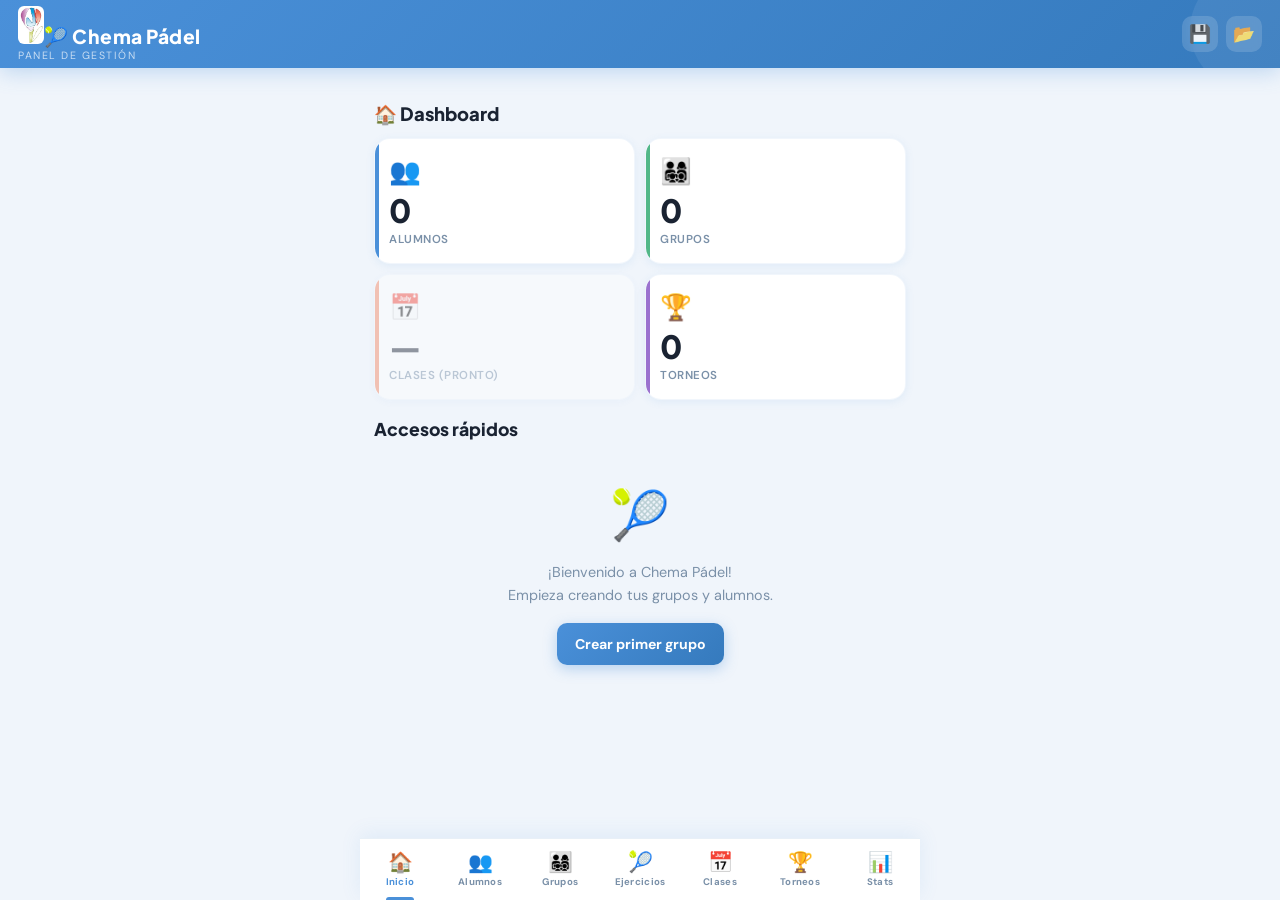
==== index.html @ 7e99d6b7 "Add files via upload" ====
<!DOCTYPE html>
<html lang="es">
<head>
  <meta charset="UTF-8" />
  <meta name="viewport" content="width=device-width, initial-scale=1.0" />
  <title>🎾 Chema Pádel</title>
  <link rel="stylesheet" href="css/styles.css" />
  <!-- PWA -->
  <link rel="manifest" href="manifest.json" />
  <meta name="theme-color" content="#0f1923" />
  <meta name="apple-mobile-web-app-capable" content="yes" />
  <meta name="apple-mobile-web-app-status-bar-style" content="black-translucent" />
  <meta name="apple-mobile-web-app-title" content="Chema Pádel" />
  <link rel="apple-touch-icon" href="icons/apple-touch-icon.png" />
  <link rel="icon" type="image/png" sizes="32x32" href="favicon.ico" />
</head>
<body>

  <!-- ── Header ── -->
  <header class="app-header">
    <div class="header-logo">
      <div>
        <img src="icons/logo.jpg" alt="Logo" style="height:38px;width:auto;object-fit:contain;border-radius:6px;" /><span class="logo-text">🎾 Chema Pádel</span>
        <span class="logo-sub">Panel de gestión</span>
      </div>
    </div>
    <div class="header-actions">
      <button class="btn-icon" title="Exportar datos" onclick="exportarDatos()" id="btnExportar">💾</button>
      <label class="btn-icon" title="Importar datos" style="cursor:pointer;">
        📂
        <input type="file" accept=".json" style="display:none" onchange="onImportar(event)" />
      </label>
    </div>
  </header>

  <!-- ── Contenido principal ── -->
  <main class="page-wrapper">

    <div class="section-header">
      <h2 class="section-title">🏠 Dashboard</h2>
    </div>

    <!-- Tarjetas de resumen rápido -->
    <div class="stats-grid" id="statsGrid">
      <a href="modules/alumnos.html" class="stat-card">
        <span class="stat-icon">👥</span>
        <span class="stat-value" id="numAlumnos">0</span>
        <span class="stat-label">Alumnos</span>
      </a>
      <a href="modules/grupos.html" class="stat-card">
        <span class="stat-icon">👨‍👩‍👧‍👦</span>
        <span class="stat-value" id="numGrupos">0</span>
        <span class="stat-label">Grupos</span>
      </a>
      <a href="modules/alumnos.html" class="stat-card" style="opacity:.45;pointer-events:none;">
        <span class="stat-icon">📅</span>
        <span class="stat-value">—</span>
        <span class="stat-label">Clases (pronto)</span>
      </a>
      <a href="modules/torneos.html" class="stat-card">
        <span class="stat-icon">🏆</span>
        <span class="stat-value" id="numTorneos">0</span>
        <span class="stat-label">Torneos</span>
      </a>
    </div>

    <!-- Accesos rápidos -->
    <div class="section-header" style="margin-top:8px;">
      <h2 class="section-title" style="font-size:1.1rem;">Accesos rápidos</h2>
    </div>

    <div style="display:flex;flex-direction:column;gap:10px;" id="accessList">
      <!-- Se rellena con JS -->
    </div>

  </main>

  <!-- ── Bottom Navigation ── -->
  <nav class="bottom-nav">
    <a class="nav-item active" href="index.html"><span class="nav-icon">🏠</span><span class="nav-label">Inicio</span></a>
    <a class="nav-item" href="modules/alumnos.html"><span class="nav-icon">👥</span><span class="nav-label">Alumnos</span></a>
    <a class="nav-item" href="modules/grupos.html"><span class="nav-icon">👨‍👩‍👧‍👦</span><span class="nav-label">Grupos</span></a>
    <a class="nav-item" href="modules/ejercicios.html"><span class="nav-icon">🎾</span><span class="nav-label">Ejercicios</span></a>
    <a class="nav-item" href="modules/clases.html"><span class="nav-icon">📅</span><span class="nav-label">Clases</span></a>
    <a class="nav-item" href="modules/torneos.html"><span class="nav-icon">🏆</span><span class="nav-label">Torneos</span></a>
    <a class="nav-item" href="modules/estadisticas.html"><span class="nav-icon">📊</span><span class="nav-label">Stats</span></a>
  </nav>

  <!-- Toast -->
  <div id="toast"></div>

  <script src="data/store.js"></script>
  <script>
    // ── Cargar datos del dashboard ────────────────────────────
    function renderDashboard() {
      const db = loadDB();
      document.getElementById('numAlumnos').textContent = db.alumnos.length;
      const ejEl = document.getElementById('numEjercicios');
      const clEl = document.getElementById('numClases');
      if (clEl) clEl.textContent = (db.clases || []).length;
      const torEl = document.getElementById('numTorneos');
      if (torEl) torEl.textContent = (db.torneos || []).length;
      if (ejEl) ejEl.textContent = (db.ejercicios || []).length;
      document.getElementById('numGrupos').textContent  = db.grupos.length;

      // Accesos rápidos con últimos alumnos/grupos
      const accessList = document.getElementById('accessList');

      let html = '';

      // Últimos 3 grupos activos
      if (db.grupos.length > 0) {
        const grupos = [...db.grupos].reverse().slice(0, 3);
        grupos.forEach(g => {
          const nAlumnos = g.alumnos.length;
          html += `
            <a href="modules/grupos.html" class="stat-card" style="flex-direction:row;align-items:center;gap:12px;padding:14px 16px;">
              <span style="font-size:1.6rem;">👨‍👩‍👧‍👦</span>
              <div style="flex:1">
                <div style="font-weight:700;font-size:.92rem;">${escHtml(g.nombre)}</div>
                <div style="font-size:.75rem;color:var(--gris-3);">${g.nivel} · Pista ${g.pista} · ${nAlumnos} alumno${nAlumnos !== 1 ? 's' : ''}</div>
              </div>
              <span style="color:var(--gris-4);font-size:.9rem;">›</span>
            </a>`;
        });
      } else {
        html = `<div class="empty-state" style="padding:32px;">
          <div class="empty-icon">🎾</div>
          <p>¡Bienvenido a Chema Pádel!<br>Empieza creando tus grupos y alumnos.</p>
          <a href="modules/grupos.html" class="btn btn-primary" style="margin-top:16px;display:inline-flex;">Crear primer grupo</a>
        </div>`;
      }

      accessList.innerHTML = html;
    }

    // ── Importar datos ────────────────────────────────────────
    function onImportar(e) {
      const file = e.target.files[0];
      if (!file) return;
      const reader = new FileReader();
      reader.onload = ev => {
        if (importarDatos(ev.target.result)) {
          showToast('✅ Datos importados correctamente', 'toast-success');
          renderDashboard();
        } else {
          showToast('❌ Error al importar el archivo', 'toast-error');
        }
      };
      reader.readAsText(file);
      e.target.value = '';
    }

    // ── Toast ─────────────────────────────────────────────────
    const toastEl = document.getElementById('toast');
    let toastT;
    function showToast(msg, tipo = 'toast-success') {
      clearTimeout(toastT);
      toastEl.textContent = msg;
      toastEl.className = `show ${tipo}`;
      toastT = setTimeout(() => { toastEl.className = ''; }, 2800);
    }

    renderDashboard();
  </script>

</body>
</html>
---- css/styles.css ----
/* ============================================================
   CHEMA PÁDEL – styles.css  v3.0
   Diseño pastel azul/verde suave. Mobile-first.
   ============================================================ */

@import url('https://fonts.googleapis.com/css2?family=Plus+Jakarta+Sans:wght@400;500;600;700;800&family=DM+Sans:ital,wght@0,400;0,500;0,600;0,700;1,400&display=swap');

/* ── Variables ─────────────────────────────────────────────── */
:root {
  /* Paleta principal */
  --azul:          #4A90D9;
  --azul-dark:     #357ABD;
  --azul-suave:    #EBF4FF;
  --azul-medio:    #C5DDF7;
  --verde:         #52B788;
  --verde-dark:    #3d9970;
  --verde-suave:   #EDFBF3;
  --verde-medio:   #B7E4C7;

  /* Grises/neutros */
  --negro:         #1a2332;
  --gris-1:        #1a2332;
  --gris-2:        #3d4f63;
  --gris-3:        #7a90a8;
  --gris-4:        #b8cad8;
  --gris-5:        #e8f0f7;
  --fondo:         #f0f5fb;
  --blanco:        #ffffff;

  /* Semáforo */
  --rojo:          #e05c5c;
  --rojo-light:    #fdeaea;
  --amarillo:      #f0a500;
  --amarillo-l:    #fff8e6;
  --naranja:       #F4845F;
  --morado:        #9B72CF;

  /* Sombras */
  --sombra-sm:  0 2px 8px rgba(74,144,217,0.10);
  --sombra:     0 4px 20px rgba(74,144,217,0.14);
  --sombra-lg:  0 8px 32px rgba(74,144,217,0.20);
  --sombra-azul:0 4px 14px rgba(74,144,217,0.35);
  --sombra-verde:0 4px 14px rgba(82,183,136,0.35);

  /* Layout */
  --radio:    16px;
  --radio-sm: 10px;
  --radio-xs: 6px;
  --trans:    0.18s ease;
  --header-h: 68px;
  --nav-h:    62px;
}

/* ── Reset ─────────────────────────────────────────────────── */
*, *::before, *::after { box-sizing: border-box; margin: 0; padding: 0; }
html { scroll-behavior: smooth; }
body {
  font-family: 'DM Sans', sans-serif;
  background: var(--fondo);
  color: var(--negro);
  min-height: 100vh;
  -webkit-font-smoothing: antialiased;
}

::-webkit-scrollbar { width: 4px; }
::-webkit-scrollbar-track { background: transparent; }
::-webkit-scrollbar-thumb { background: var(--azul-medio); border-radius: 10px; }

/* ── Layout ─────────────────────────────────────────────────── */
.page-wrapper {
  max-width: 560px;
  margin: 0 auto;
  padding: 16px 14px calc(var(--nav-h) + 24px);
}

/* ── Header ─────────────────────────────────────────────────── */
.app-header {
  height: var(--header-h);
  background: linear-gradient(135deg, var(--azul) 0%, var(--azul-dark) 100%);
  display: flex;
  align-items: center;
  justify-content: space-between;
  padding: 0 18px;
  position: sticky;
  top: 0;
  z-index: 200;
  box-shadow: 0 4px 20px rgba(74,144,217,0.30);
  overflow: hidden;
}

.app-header::before {
  content: '';
  position: absolute;
  top: -30px; right: -30px;
  width: 120px; height: 120px;
  background: rgba(255,255,255,0.07);
  border-radius: 50%;
  pointer-events: none;
}

.header-logo {
  display: flex;
  align-items: center;
  gap: 10px;
  text-decoration: none;
}

.logo-text {
  font-family: 'Plus Jakarta Sans', sans-serif;
  font-size: 1.2rem;
  font-weight: 800;
  letter-spacing: 0.5px;
  color: var(--blanco);
  line-height: 1;
}

.logo-sub {
  font-size: 0.66rem;
  color: rgba(255,255,255,0.7);
  letter-spacing: 1.5px;
  text-transform: uppercase;
  display: block;
  line-height: 1;
  margin-top: 2px;
}

.header-actions { display: flex; gap: 8px; }

.btn-icon {
  background: rgba(255,255,255,0.15);
  border: none;
  color: rgba(255,255,255,0.9);
  width: 36px; height: 36px;
  border-radius: var(--radio-sm);
  display: flex; align-items: center; justify-content: center;
  cursor: pointer;
  transition: background var(--trans);
  font-size: 1.1rem;
  backdrop-filter: blur(4px);
}
.btn-icon:hover { background: rgba(255,255,255,0.25); }

/* ── Bottom nav ─────────────────────────────────────────────── */
.bottom-nav {
  position: fixed;
  bottom: 0; left: 0; right: 0;
  height: var(--nav-h);
  background: var(--blanco);
  display: flex;
  align-items: stretch;
  justify-content: space-around;
  z-index: 200;
  border-top: 1px solid var(--gris-5);
  box-shadow: 0 -4px 20px rgba(74,144,217,0.10);
  max-width: 560px;
  margin: 0 auto;
}

.nav-item {
  flex: 1;
  display: flex; flex-direction: column;
  align-items: center; justify-content: center;
  gap: 3px;
  text-decoration: none;
  color: var(--gris-3);
  transition: color var(--trans);
  padding: 6px 4px;
  cursor: pointer;
  border: none; background: none;
  font-family: inherit;
  position: relative;
}

.nav-item.active { color: var(--azul); }
.nav-item.active::after {
  content: '';
  position: absolute;
  bottom: 0; left: 50%;
  transform: translateX(-50%);
  width: 28px; height: 3px;
  background: var(--azul);
  border-radius: 3px 3px 0 0;
}

.nav-icon  { font-size: 1.25rem; line-height: 1; }
.nav-label { font-size: 0.60rem; font-weight: 700; letter-spacing: 0.3px; }

/* ── Título de sección ──────────────────────────────────────── */
.section-header {
  display: flex; align-items: center; justify-content: space-between;
  margin: 18px 0 12px;
}

.section-title {
  font-family: 'Plus Jakarta Sans', sans-serif;
  font-size: 1.15rem; font-weight: 800;
  color: var(--negro);
  display: flex; align-items: center; gap: 8px;
}

.section-count {
  font-size: 0.76rem; font-weight: 700;
  color: var(--azul);
  background: var(--azul-suave);
  padding: 4px 12px;
  border-radius: 20px;
}

/* ── Buscador ───────────────────────────────────────────────── */
.search-bar {
  position: relative;
  margin-bottom: 12px;
}

.search-bar input {
  width: 100%;
  padding: 11px 14px 11px 40px;
  border: 2px solid transparent;
  border-radius: var(--radio-sm);
  background: var(--blanco);
  font-family: inherit; font-size: 0.9rem;
  color: var(--negro);
  box-shadow: var(--sombra-sm);
  transition: border-color var(--trans), box-shadow var(--trans);
  outline: none;
}
.search-bar input:focus {
  border-color: var(--azul);
  box-shadow: 0 0 0 4px rgba(74,144,217,0.12);
}

.search-icon {
  position: absolute; left: 13px; top: 50%;
  transform: translateY(-50%);
  color: var(--gris-3); font-size: 1rem;
  pointer-events: none;
}

/* ── Filter chips ────────────────────────────────────────────── */
.filter-bar {
  display: flex; gap: 7px;
  flex-wrap: wrap; margin-bottom: 12px;
}

.filter-chip {
  padding: 7px 15px;
  border-radius: 20px;
  border: 2px solid var(--gris-5);
  background: var(--blanco);
  font-family: inherit; font-size: 0.78rem; font-weight: 700;
  color: var(--gris-3); cursor: pointer;
  transition: all var(--trans);
  box-shadow: var(--sombra-sm);
}
.filter-chip.active {
  background: var(--azul); border-color: var(--azul);
  color: var(--blanco);
  box-shadow: var(--sombra-azul);
}
.filter-chip:hover:not(.active) { border-color: var(--azul-medio); color: var(--azul); }

/* ── FAB ─────────────────────────────────────────────────────── */
.fab {
  position: fixed;
  bottom: calc(var(--nav-h) + 14px);
  right: max(14px, calc(50vw - 280px + 14px));
  width: 52px; height: 52px;
  border-radius: 16px;
  background: linear-gradient(135deg, var(--azul), var(--azul-dark));
  color: var(--blanco); border: none;
  font-size: 1.6rem;
  display: flex; align-items: center; justify-content: center;
  box-shadow: var(--sombra-azul);
  cursor: pointer; z-index: 150;
  transition: transform var(--trans), box-shadow var(--trans);
  line-height: 1;
}
.fab:hover  { transform: scale(1.07); box-shadow: 0 6px 20px rgba(74,144,217,0.50); }
.fab:active { transform: scale(0.95); }

/* ── Modal ───────────────────────────────────────────────────── */
.modal-overlay {
  position: fixed; inset: 0;
  background: rgba(26,35,50,0.55);
  backdrop-filter: blur(4px);
  z-index: 500;
  display: flex; align-items: flex-end; justify-content: center;
  opacity: 0; pointer-events: none;
  transition: opacity 0.25s ease;
}
.modal-overlay.open { opacity: 1; pointer-events: all; }

.modal-sheet {
  background: var(--blanco);
  border-radius: var(--radio) var(--radio) 0 0;
  width: 100%; max-width: 560px;
  max-height: 92vh; overflow-y: auto;
  padding: 20px 18px 36px;
  transform: translateY(100%);
  transition: transform 0.3s cubic-bezier(.4,0,.2,1);
}
.modal-overlay.open .modal-sheet { transform: translateY(0); }

.modal-handle {
  width: 36px; height: 4px;
  background: var(--gris-4); border-radius: 2px;
  margin: 0 auto 18px;
}

.modal-title {
  font-family: 'Plus Jakarta Sans', sans-serif;
  font-size: 1.2rem; font-weight: 800;
  margin-bottom: 18px; color: var(--negro);
}

/* ── Formularios ─────────────────────────────────────────────── */
.form-group { margin-bottom: 13px; }

.form-group label {
  display: block; font-size: 0.72rem; font-weight: 700;
  text-transform: uppercase; letter-spacing: 0.8px;
  color: var(--gris-3); margin-bottom: 5px;
}

.form-group input,
.form-group select,
.form-group textarea {
  width: 100%; padding: 11px 13px;
  border: 2px solid var(--gris-5);
  border-radius: var(--radio-sm);
  font-family: inherit; font-size: 0.9rem;
  color: var(--negro); background: var(--fondo);
  outline: none;
  transition: border-color var(--trans), background var(--trans), box-shadow var(--trans);
}
.form-group input:focus,
.form-group select:focus,
.form-group textarea:focus {
  border-color: var(--azul);
  background: var(--blanco);
  box-shadow: 0 0 0 4px rgba(74,144,217,0.10);
}

.form-row { display: grid; grid-template-columns: 1fr 1fr; gap: 12px; }
.form-actions { display: flex; gap: 10px; margin-top: 20px; }

/* ── Botones ─────────────────────────────────────────────────── */
.btn {
  display: inline-flex; align-items: center; justify-content: center;
  gap: 7px; padding: 12px 18px;
  border-radius: var(--radio-sm);
  font-family: inherit; font-size: 0.88rem; font-weight: 700;
  cursor: pointer; border: none;
  transition: all var(--trans);
  text-decoration: none; white-space: nowrap; flex-shrink: 0;
}
.btn:active { transform: scale(0.97); }

.btn-primary {
  background: linear-gradient(135deg, var(--azul), var(--azul-dark));
  color: var(--blanco); flex: 1;
  box-shadow: var(--sombra-azul);
}
.btn-primary:hover { box-shadow: 0 6px 20px rgba(74,144,217,0.45); }

.btn-secondary {
  background: var(--fondo); color: var(--gris-2);
  flex: 0 0 auto;
  border: 2px solid var(--gris-5);
}
.btn-secondary:hover { background: var(--azul-suave); color: var(--azul); border-color: var(--azul-medio); }

.btn-verde {
  background: linear-gradient(135deg, var(--verde), var(--verde-dark));
  color: var(--blanco);
  box-shadow: var(--sombra-verde);
}

.btn-danger-ghost {
  background: var(--rojo-light); color: var(--rojo);
}
.btn-danger-ghost:hover { background: var(--rojo); color: var(--blanco); }

.btn-sm { padding: 7px 13px; font-size: 0.8rem; border-radius: 8px; }

/* ── Cards de items ─────────────────────────────────────────── */
.items-list { display: flex; flex-direction: column; gap: 8px; }

.item-card {
  background: var(--blanco);
  border-radius: var(--radio);
  box-shadow: var(--sombra-sm);
  overflow: hidden;
  border: 2px solid transparent;
  transition: border-color var(--trans), box-shadow var(--trans);
  animation: fadeUp 0.2s ease both;
}
.item-card.expanded {
  border-color: var(--azul);
  box-shadow: var(--sombra);
}

@keyframes fadeUp {
  from { opacity: 0; transform: translateY(8px); }
  to   { opacity: 1; transform: translateY(0); }
}
@keyframes fadeIn {
  from { opacity: 0; }
  to   { opacity: 1; }
}

.card-compact {
  display: flex; align-items: center; gap: 12px;
  padding: 12px 14px; cursor: pointer; user-select: none;
}
.card-compact:active { background: var(--fondo); }

/* Avatar */
.avatar {
  width: 42px; height: 42px; border-radius: 12px;
  display: flex; align-items: center; justify-content: center;
  font-family: 'Plus Jakarta Sans', sans-serif;
  font-weight: 800; font-size: 0.88rem;
  flex-shrink: 0; letter-spacing: 0.5px;
}
.avatar-emoji { font-size: 1.4rem; background: var(--fondo); border-radius: 12px; }

.card-info { flex: 1; min-width: 0; }

.card-name {
  font-family: 'Plus Jakarta Sans', sans-serif;
  font-weight: 700; font-size: 0.93rem;
  white-space: nowrap; overflow: hidden; text-overflow: ellipsis;
}

.card-meta {
  font-size: 0.74rem; color: var(--gris-3);
  margin-top: 3px;
  display: flex; align-items: center; gap: 6px; flex-wrap: wrap;
}

.chevron {
  color: var(--gris-4); font-size: 0.85rem;
  transition: transform 0.2s ease, color 0.2s ease;
  flex-shrink: 0;
}
.item-card.expanded .chevron { transform: rotate(180deg); color: var(--azul); }

.card-expanded {
  display: none;
  padding: 0 14px 16px;
  border-top: 1px solid var(--gris-5);
  animation: fadeIn 0.15s ease;
}
.item-card.expanded .card-expanded { display: block; }

.card-fields {
  display: grid; grid-template-columns: 1fr 1fr;
  gap: 10px 16px; padding: 14px 0 12px;
}
.field-item  { display: flex; flex-direction: column; gap: 2px; }
.field-label {
  font-size: 0.68rem; font-weight: 700;
  text-transform: uppercase; letter-spacing: 0.6px; color: var(--gris-3);
}
.field-value { font-size: 0.88rem; color: var(--negro); font-weight: 500; }

.card-actions {
  display: flex; gap: 8px;
  padding-top: 10px; border-top: 1px solid var(--gris-5);
}

/* ── Sub-lista alumnos en grupo ─────────────────────────────── */
.alumnos-sublist {
  background: var(--fondo); border-radius: var(--radio-sm);
  padding: 10px 12px; margin: 10px 0;
  border: 1px solid var(--gris-5);
}
.alumnos-sublist-title {
  font-size: 0.70rem; font-weight: 700;
  text-transform: uppercase; letter-spacing: 0.7px;
  color: var(--gris-3); margin-bottom: 8px;
}
.alumno-subitem {
  display: flex; align-items: center; gap: 8px;
  padding: 5px 0; border-bottom: 1px solid var(--gris-5);
  font-size: 0.85rem;
}
.alumno-subitem:last-child { border-bottom: none; }

/* ── Badges ──────────────────────────────────────────────────── */
.badge {
  display: inline-flex; align-items: center;
  padding: 3px 10px; border-radius: 20px;
  font-size: 0.70rem; font-weight: 700;
  letter-spacing: 0.2px; white-space: nowrap;
}

.badge-principiante { background: var(--azul-suave);  color: var(--azul); }
.badge-intermedio   { background: var(--amarillo-l);  color: var(--amarillo); }
.badge-avanzado     { background: var(--verde-suave);  color: var(--verde-dark); }
.badge-mixto        { background: #f3eeff;             color: var(--morado); }
.badge-pista {
  background: var(--azul-suave); color: var(--azul);
  font-family: 'Plus Jakarta Sans', sans-serif;
  font-weight: 800; font-size: 0.75rem; letter-spacing: 1px;
}

/* Badges de estado torneos */
.badge-estado { font-size: 0.70rem; font-weight: 700; padding: 3px 10px; border-radius: 20px; }
.badge-en-curso    { background: var(--amarillo-l);  color: var(--amarillo); }
.badge-finalizado  { background: var(--verde-suave);  color: var(--verde-dark); }
.badge-programado  { background: var(--azul-suave);   color: var(--azul); }

/* ── Empty state ─────────────────────────────────────────────── */
.empty-state {
  text-align: center; padding: 56px 24px; color: var(--gris-3);
}
.empty-icon { font-size: 3rem; margin-bottom: 14px; }
.empty-state p { font-size: 0.9rem; line-height: 1.6; }
.empty-state .btn { margin-top: 18px; }

/* ── Dashboard stat cards ────────────────────────────────────── */
.stats-grid {
  display: grid; grid-template-columns: 1fr 1fr;
  gap: 10px; margin-bottom: 18px;
}

.stat-card {
  background: var(--blanco);
  border-radius: var(--radio);
  padding: 16px 14px;
  box-shadow: var(--sombra-sm);
  text-decoration: none; color: var(--negro);
  display: flex; flex-direction: column; gap: 6px;
  transition: box-shadow var(--trans), transform var(--trans);
  border: 1px solid rgba(74,144,217,0.08);
  position: relative; overflow: hidden;
}
.stat-card::before {
  content: '';
  position: absolute; top: 0; left: 0;
  width: 4px; height: 100%;
  border-radius: 4px 0 0 4px;
  background: var(--azul);
}
.stat-card:nth-child(2)::before { background: var(--verde); }
.stat-card:nth-child(3)::before { background: var(--naranja); }
.stat-card:nth-child(4)::before { background: var(--morado); }
.stat-card:nth-child(5)::before { background: var(--azul-dark); }

.stat-card:hover {
  box-shadow: var(--sombra);
  transform: translateY(-2px);
}

.stat-icon  { font-size: 1.6rem; }
.stat-value {
  font-family: 'Plus Jakarta Sans', sans-serif;
  font-size: 2rem; font-weight: 800;
  letter-spacing: -0.5px; line-height: 1;
  color: var(--negro);
}
.stat-label {
  font-size: 0.72rem; color: var(--gris-3);
  font-weight: 600; text-transform: uppercase; letter-spacing: 0.5px;
}

/* ── Confirm modal ───────────────────────────────────────────── */
.confirm-modal {
  position: fixed; inset: 0;
  background: rgba(26,35,50,0.60);
  z-index: 600;
  display: flex; align-items: center; justify-content: center; padding: 20px;
  opacity: 0; pointer-events: none;
  transition: opacity 0.2s ease;
}
.confirm-modal.open { opacity: 1; pointer-events: all; }

.confirm-box {
  background: var(--blanco);
  border-radius: var(--radio); padding: 24px;
  max-width: 340px; width: 100%;
  box-shadow: var(--sombra-lg);
  transform: scale(0.92);
  transition: transform 0.25s cubic-bezier(.4,0,.2,1);
}
.confirm-modal.open .confirm-box { transform: scale(1); }

.confirm-title { font-family: 'Plus Jakarta Sans', sans-serif; font-weight: 700; font-size: 1rem; margin-bottom: 8px; }
.confirm-text  { font-size: 0.88rem; color: var(--gris-2); margin-bottom: 18px; line-height: 1.5; }
.confirm-select {
  width: 100%; padding: 10px 12px;
  border: 2px solid var(--gris-5); border-radius: var(--radio-sm);
  font-family: inherit; font-size: 0.9rem;
  margin-bottom: 16px; outline: none; display: none;
}
.confirm-select.visible { display: block; }
.confirm-btns { display: flex; flex-direction: column; gap: 8px; }

/* ── Toast ───────────────────────────────────────────────────── */
#toast {
  position: fixed;
  bottom: calc(var(--nav-h) + 14px); left: 50%;
  transform: translateX(-50%) translateY(20px);
  background: var(--negro); color: var(--blanco);
  padding: 11px 22px; border-radius: 30px;
  font-size: 0.86rem; font-weight: 600;
  box-shadow: var(--sombra-lg);
  transition: transform 0.28s ease, opacity 0.28s ease;
  opacity: 0; z-index: 700;
  white-space: nowrap; pointer-events: none;
  max-width: calc(100vw - 32px);
}
#toast.show          { transform: translateX(-50%) translateY(0); opacity: 1; }
#toast.toast-success { background: var(--verde-dark); }
#toast.toast-error   { background: var(--rojo); }
#toast.toast-info    { background: var(--azul); }

/* ── Chips de nivel en alumnos ──────────────────────────────── */
.nivel-principiante { background: var(--azul-suave);  color: var(--azul); }
.nivel-intermedio   { background: var(--amarillo-l);   color: var(--amarillo); }
.nivel-avanzado     { background: var(--verde-suave);  color: var(--verde-dark); }

/* ── Tipo chip torneos ───────────────────────────────────────── */
.tipo-chip {
  font-size: 0.68rem; font-weight: 700;
  padding: 2px 9px; border-radius: 12px;
}
.tipo-robin     { background: var(--azul-suave);  color: var(--azul); }
.tipo-americano { background: #eef4ff;             color: #3355aa; }
.tipo-mexicano  { background: var(--verde-suave);  color: var(--verde-dark); }
.tipo-escalera  { background: var(--amarillo-l);   color: var(--amarillo); }

/* ── Responsive ──────────────────────────────────────────────── */
@media (max-width: 400px) {
  .form-row   { grid-template-columns: 1fr; }
  .card-fields { grid-template-columns: 1fr; }
  .stats-grid { grid-template-columns: 1fr 1fr; }
}
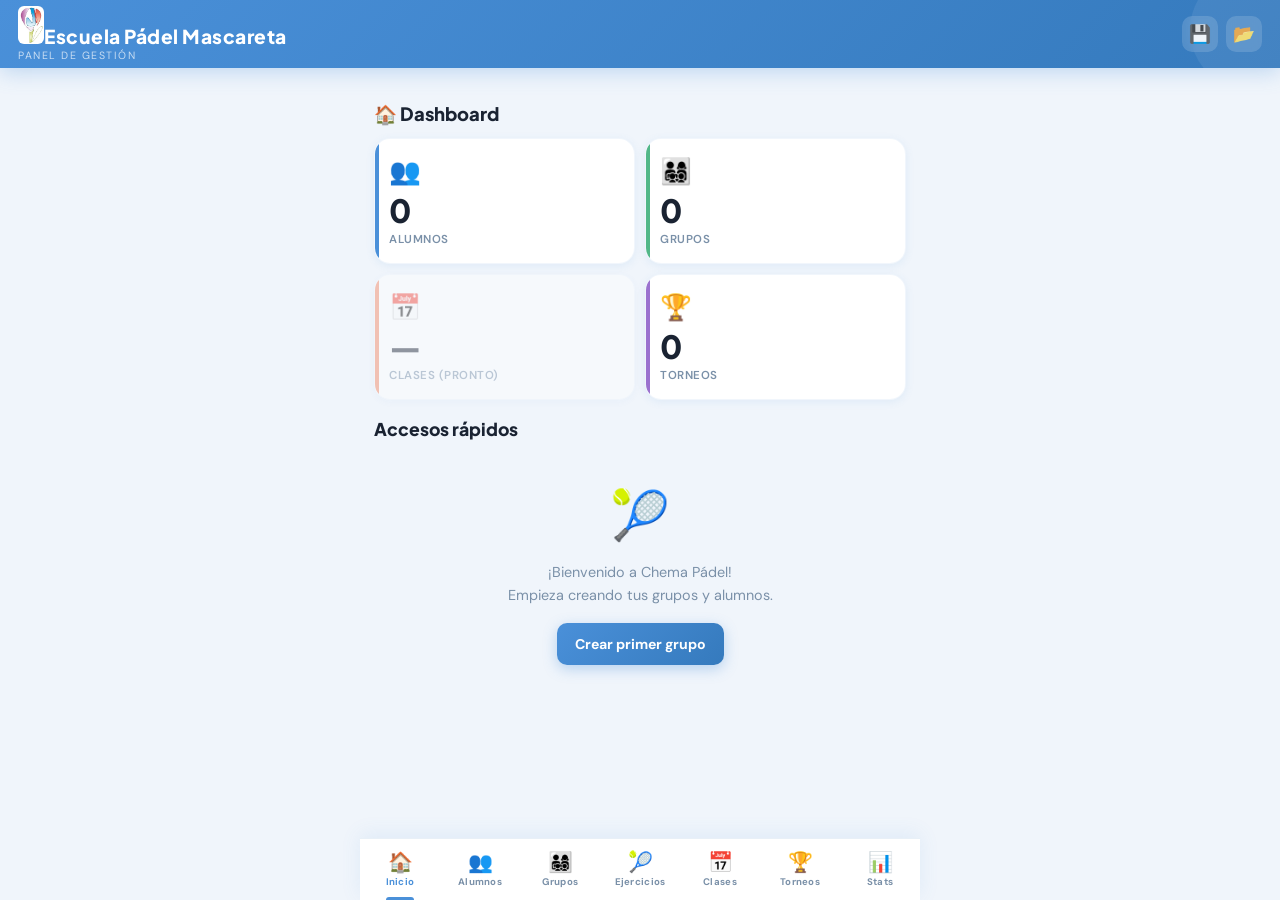
==== commit eed8bf87: "Update index.html" ====
--- a/index.html
+++ b/index.html
@@ -3,7 +3,7 @@
 <head>
   <meta charset="UTF-8" />
   <meta name="viewport" content="width=device-width, initial-scale=1.0" />
-  <title>🎾 Chema Pádel</title>
+  <title>Escuela Pádel Mascareta</title>
   <link rel="stylesheet" href="css/styles.css" />
   <!-- PWA -->
   <link rel="manifest" href="manifest.json" />
@@ -20,7 +20,7 @@
   <header class="app-header">
     <div class="header-logo">
       <div>
-        <img src="icons/logo.jpg" alt="Logo" style="height:38px;width:auto;object-fit:contain;border-radius:6px;" /><span class="logo-text">🎾 Chema Pádel</span>
+        <img src="icons/logo.jpg" alt="Logo" style="height:38px;width:auto;object-fit:contain;border-radius:6px;" /><span class="logo-text">Escuela Pádel Mascareta</span>
         <span class="logo-sub">Panel de gestión</span>
       </div>
     </div>
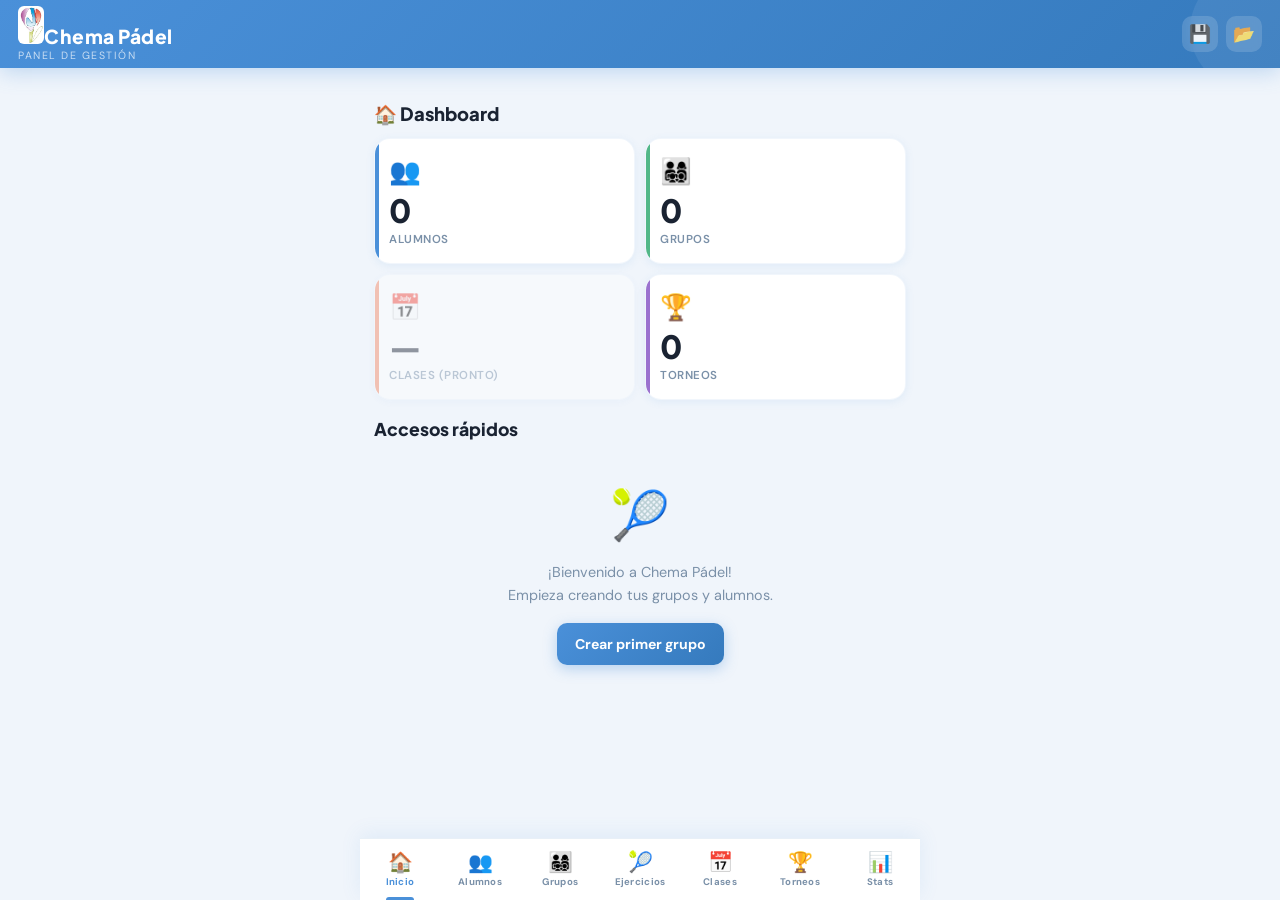
==== commit e96c61e0: "Update index.html" ====
--- a/index.html
+++ b/index.html
@@ -3,7 +3,7 @@
 <head>
   <meta charset="UTF-8" />
   <meta name="viewport" content="width=device-width, initial-scale=1.0" />
-  <title>Escuela Pádel Mascareta</title>
+  <title>Chema Pádel</title>
   <link rel="stylesheet" href="css/styles.css" />
   <!-- PWA -->
   <link rel="manifest" href="manifest.json" />
@@ -20,7 +20,7 @@
   <header class="app-header">
     <div class="header-logo">
       <div>
-        <img src="icons/logo.jpg" alt="Logo" style="height:38px;width:auto;object-fit:contain;border-radius:6px;" /><span class="logo-text">Escuela Pádel Mascareta</span>
+        <img src="icons/logo.jpg" alt="Logo" style="height:38px;width:auto;object-fit:contain;border-radius:6px;" /><span class="logo-text">Chema Pádel</span>
         <span class="logo-sub">Panel de gestión</span>
       </div>
     </div>
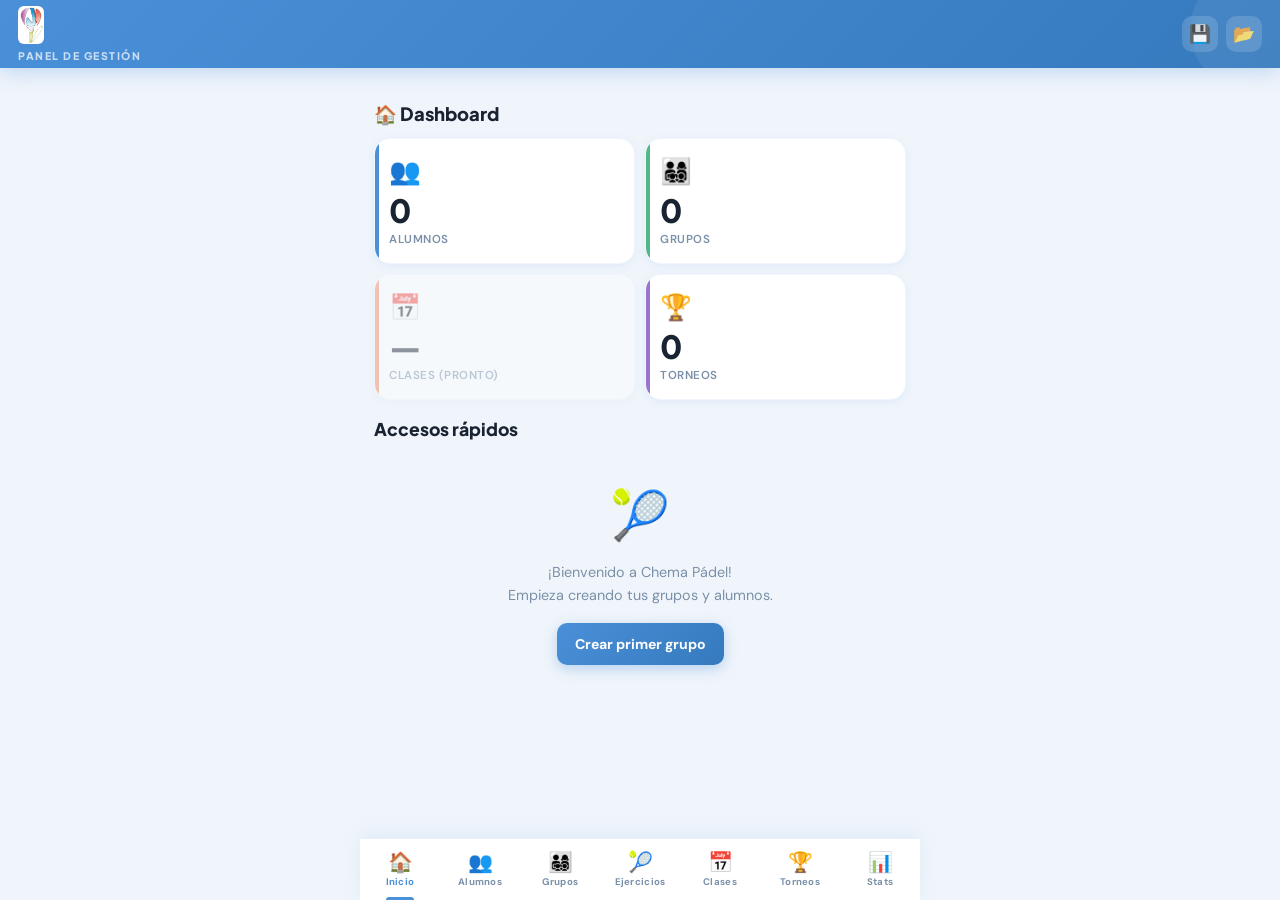
==== commit e6044f04: "Update index.html" ====
--- a/index.html
+++ b/index.html
@@ -3,14 +3,14 @@
 <head>
   <meta charset="UTF-8" />
   <meta name="viewport" content="width=device-width, initial-scale=1.0" />
-  <title>Chema Pádel</title>
+  <title> Escuela Pádel</title>
   <link rel="stylesheet" href="css/styles.css" />
   <!-- PWA -->
   <link rel="manifest" href="manifest.json" />
   <meta name="theme-color" content="#0f1923" />
   <meta name="apple-mobile-web-app-capable" content="yes" />
   <meta name="apple-mobile-web-app-status-bar-style" content="black-translucent" />
-  <meta name="apple-mobile-web-app-title" content="Chema Pádel" />
+  <meta name="apple-mobile-web-app-title" content=" Escuela Pádel" />
   <link rel="apple-touch-icon" href="icons/apple-touch-icon.png" />
   <link rel="icon" type="image/png" sizes="32x32" href="favicon.ico" />
 </head>
@@ -20,7 +20,7 @@
   <header class="app-header">
     <div class="header-logo">
       <div>
-        <img src="icons/logo.jpg" alt="Logo" style="height:38px;width:auto;object-fit:contain;border-radius:6px;" /><span class="logo-text">Chema Pádel</span>
+        <img src="icons/logo.jpg" alt="Logo" style="height:38px;width:auto;object-fit:contain;border-radius:6px;" /><span class="logo-text" Escuela Pádel</span>
         <span class="logo-sub">Panel de gestión</span>
       </div>
     </div>
